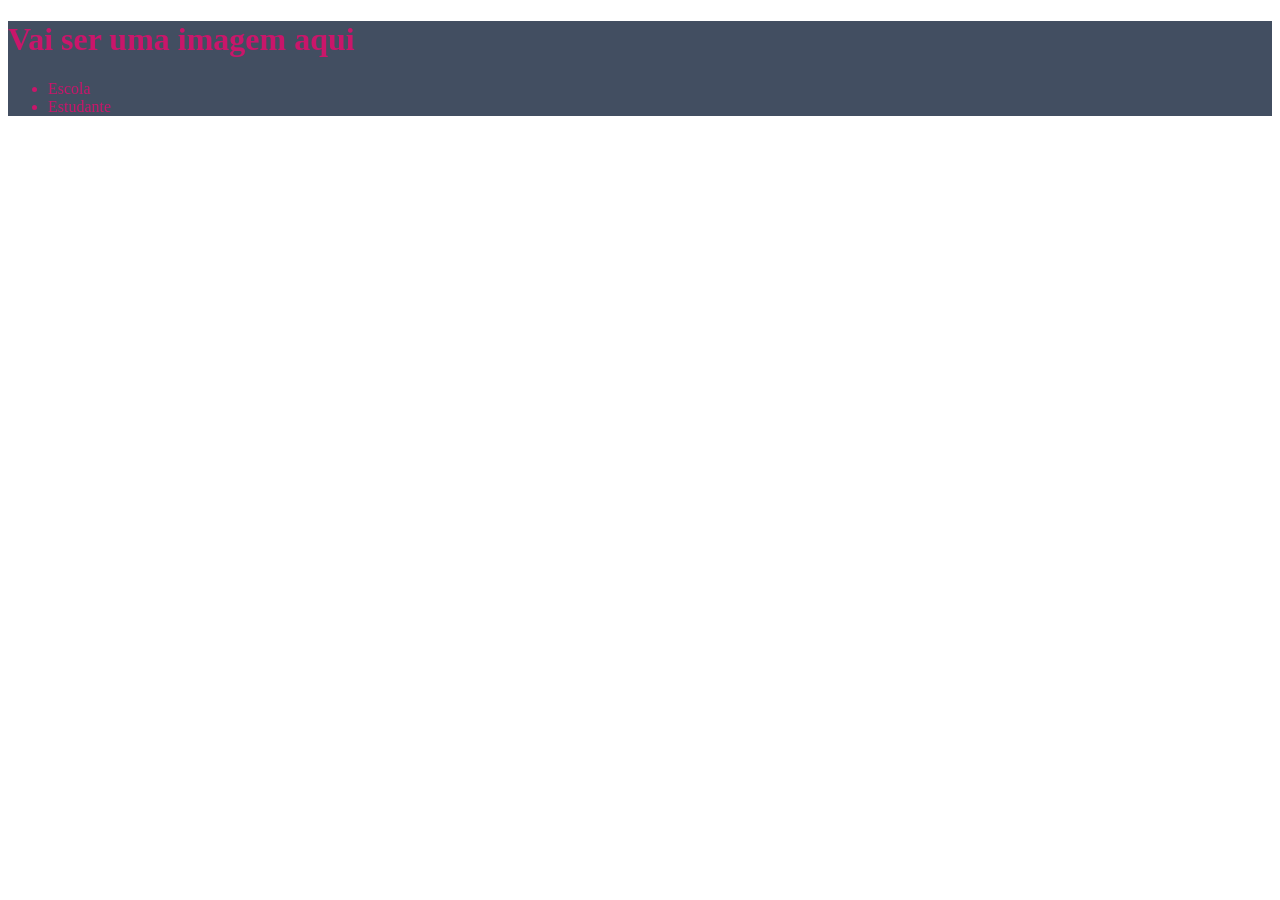
==== inder.html @ 39f5b3ce "Add files via upload" ====
<!DOCTYPE html>
<html lang="en">
<head>
    <meta charset="UTF-8">
    <meta name="viewport" content="width=device-width, initial-scale=1.0">
    <title>Document</title>
<link rel="stylesheet" href="style.css"></head>
<body>
    <header>
        <h1>Vai ser uma imagem aqui</h1>
        <ul>
            <li>Escola</li>
            <li>Estudante</li>
        </ul>
    </header>   
</body>
</html>
---- style.css ----
header {
    background-color: #424E61;
    color: rgb(201, 22, 106);
}
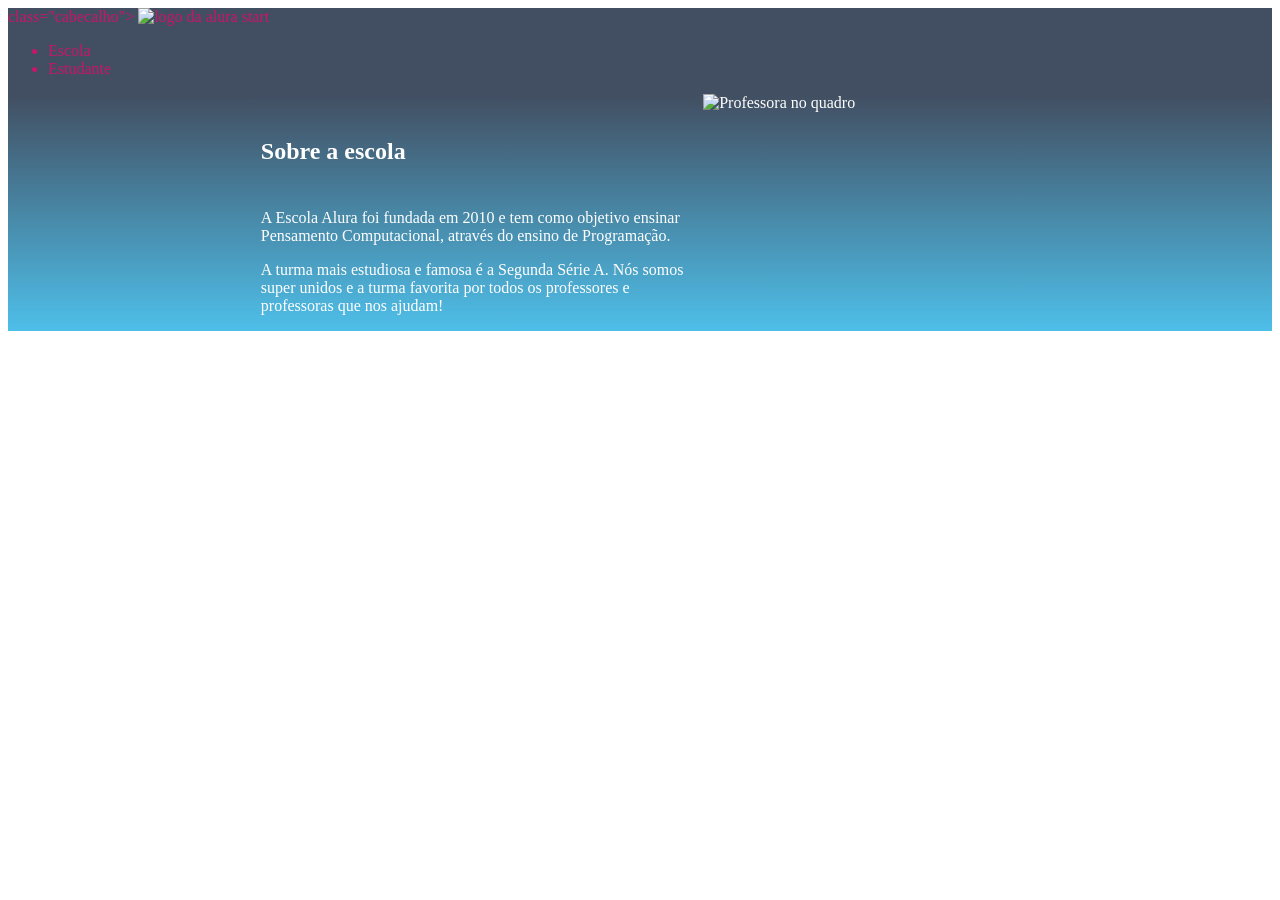
==== commit a3c5972c: "Add files via upload" ====
--- a/inder.html
+++ b/inder.html
@@ -6,12 +6,22 @@
     <title>Document</title>
 <link rel="stylesheet" href="style.css"></head>
 <body>
-    <header>
-        <h1>Vai ser uma imagem aqui</h1>
-        <ul>
-            <li>Escola</li>
-            <li>Estudante</li>
+    <header>class="cabecalho">
+        <img class="cabecalho-imagem" src="alurastart logo.png" alt="logo da alura start">
+        <ul class="cabecalho-lista">
+            <li class="cabecalho-lista-item">Escola</li>
+            <li class="cabecalho-lista-item">Estudante</li>
         </ul>
+    
+    <section class="escola">
+        <div class="escola-div-conteudo">
+            <h2 class="escola-titulo">Sobre a escola</h2>
+            <p class="escola-texto-um">A Escola Alura foi fundada em 2010 e tem como objetivo ensinar Pensamento Computacional, através do ensino de  Programação.</p>
+            <p class="escola-texto-dois">A turma mais estudiosa e famosa é a Segunda Série A. Nós somos super unidos e a turma favorita por todos os professores e professoras que nos ajudam!</p>
+    </div>
+    <img class="escola-imagem" src="Formula-bro.png" alt="Professora no quadro">
+</section>
+
     </header>   
 </body>
 </html>
--- a/style.css
+++ b/style.css
@@ -2,3 +2,18 @@
     background-color: #424E61;
     color: rgb(201, 22, 106);
 }
+.escola-imagem{
+    width: 25%;
+}
+.escola{
+    background-image: linear-gradient(#424E61, #4EBFE9);
+    color: white;
+    display: flex;
+    justify-content: center;   
+}
+.escola-div-conteudo{
+    width: 35%;
+}
+.escola-titulo{
+    padding: 24px 0;
+}
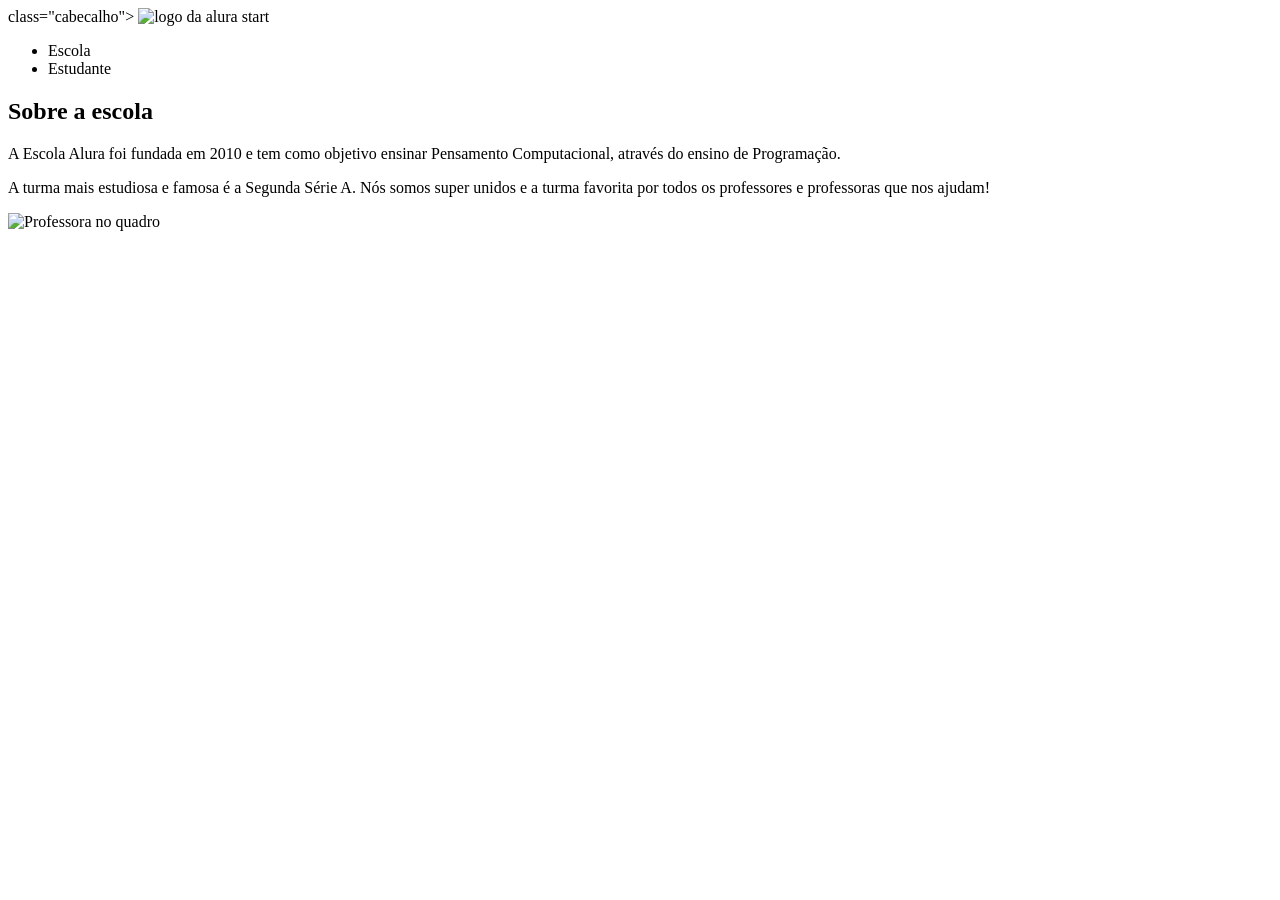
==== commit 6edebb42: "Add files via upload" ====
--- a/inder.html
+++ b/inder.html
@@ -1,10 +1,14 @@
 <!DOCTYPE html>
 <html lang="en">
+    
 <head>
+
     <meta charset="UTF-8">
+    <meta http-equiv="X-UA-Compatible" content="IE=edge">
     <meta name="viewport" content="width=device-width, initial-scale=1.0">
-    <title>Document</title>
-<link rel="stylesheet" href="style.css"></head>
+    <title>equipe alura start</title>
+
+
 <body>
     <header>class="cabecalho">
         <img class="cabecalho-imagem" src="alurastart logo.png" alt="logo da alura start">
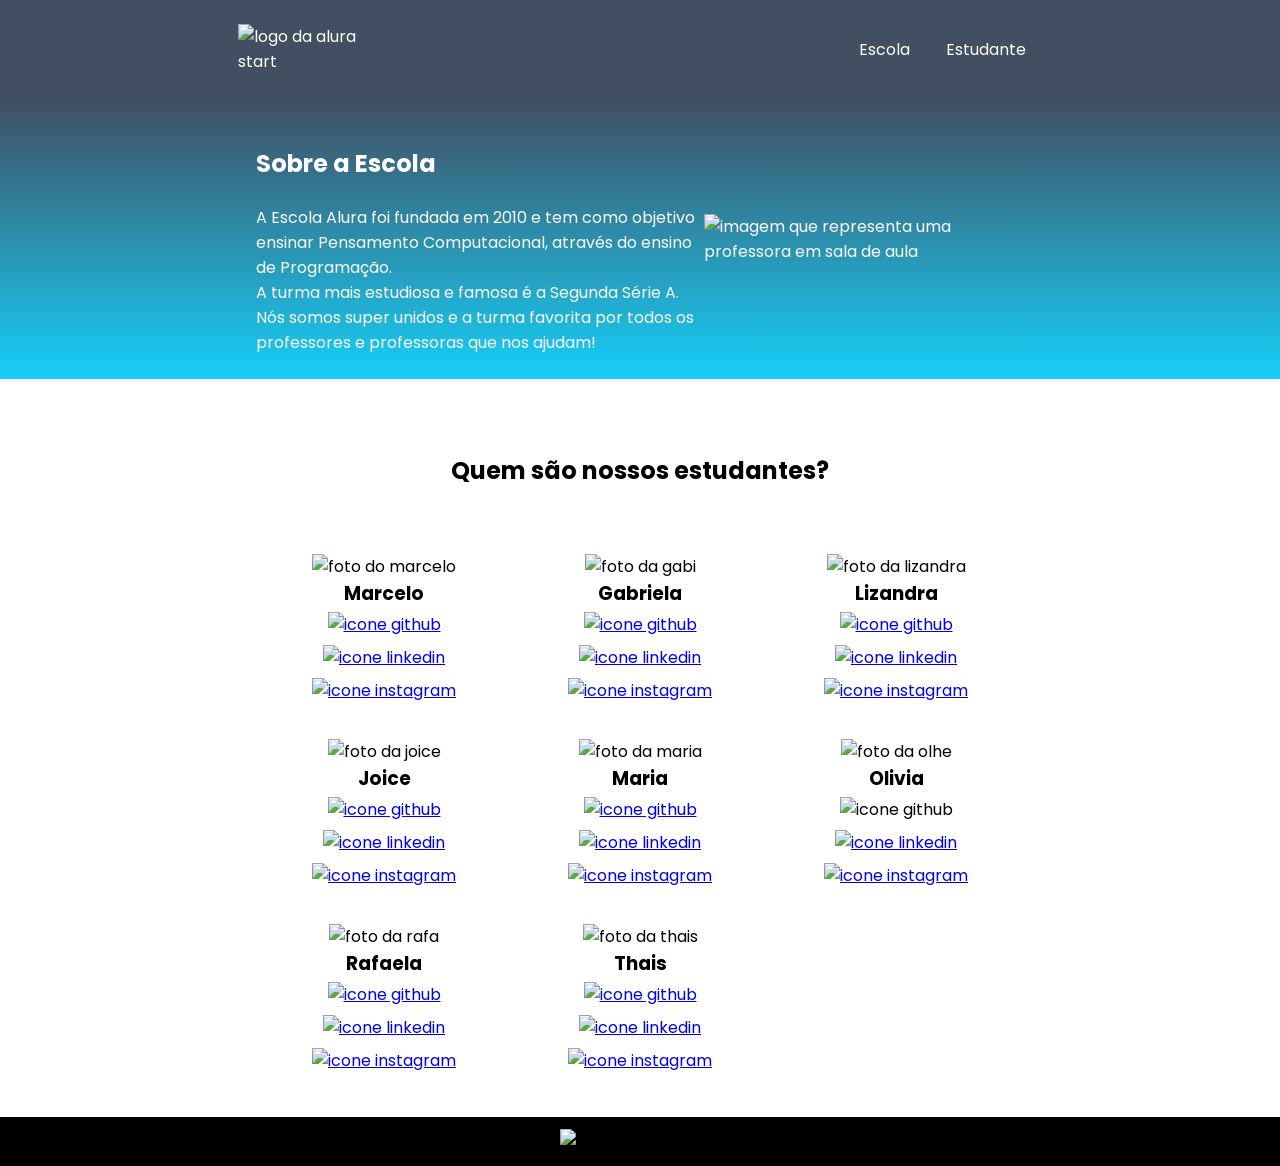
==== commit a39b06f4: "Add files via upload" ====
--- a/inder.html
+++ b/inder.html
@@ -1,31 +1,100 @@
-<!DOCTYPE html>
+<!DOCTYPE html >
 <html lang="en">
-    
-<head>
-
+    <head>
     <meta charset="UTF-8">
     <meta http-equiv="X-UA-Compatible" content="IE=edge">
     <meta name="viewport" content="width=device-width, initial-scale=1.0">
-    <title>equipe alura start</title>
-
-
+    <title>Equipe Alura Start</title>
+    <link rel="stylesheet" href="style.css">
+    <link rel="preconnect" href="https://fonts.googleapis.com">
+    <link rel="preconnect" href="https://fonts.gstatic.com" crossorigin>
+    <link href="https://fonts.googleapis.com/css2?family=Poppins&display=swap" rel="stylesheet">
+</head>
 <body>
-    <header>class="cabecalho">
+    <header class="cabecalho">
         <img class="cabecalho-imagem" src="alurastart logo.png" alt="logo da alura start">
         <ul class="cabecalho-lista">
             <li class="cabecalho-lista-item">Escola</li>
             <li class="cabecalho-lista-item">Estudante</li>
         </ul>
-    
+    </header>
     <section class="escola">
         <div class="escola-div-conteudo">
-            <h2 class="escola-titulo">Sobre a escola</h2>
+            <h2 class="escola-titulo">Sobre a Escola</h2>
             <p class="escola-texto-um">A Escola Alura foi fundada em 2010 e tem como objetivo ensinar Pensamento Computacional, através do ensino de  Programação.</p>
             <p class="escola-texto-dois">A turma mais estudiosa e famosa é a Segunda Série A. Nós somos super unidos e a turma favorita por todos os professores e professoras que nos ajudam!</p>
+        </div>
+        <img class="escola-imagem" src="Formula-bro.png" alt="imagem que representa uma professora em sala de aula">
+    </section>
+    <section class="estudante">
+        <h2 class="estudante-titulo">Quem são nossos estudantes?</h2>
+        <div class="estudante-todos">
+        <span></span>
+        <div class="estudante-div">
+            <img class="estudante-imagem" src="Marcelo.jpeg" alt="foto do marcelo">
+            <h3 class="estudante-nome">Marcelo</h3>
+            <a href="https://github.com/marcelopaludetto"><img class="estudante-icone" src="github.png" alt="icone github"></a>
+            <a href="https://linkedin.com/marcelopaludetto"><img class="estudante-icone" src="linkedin.png" alt="icone linkedin"></a>
+            <a href="https://instagram.com/marcelopaludetto"><img class="estudante-icone" src="instagram.png" alt="icone instagram"></a>
+        </div>
+        <div class="estudante-div">
+            <img class="estudante-imagem" src="Gabi.jpg" alt="foto da gabi">
+            <h3 class="estudante-nome">Gabriela</h3>
+            <a href="https://github.com/GabrielaM-L"><img class="estudante-icone" src="github.png" alt="icone github"></a>
+            <a href="https://www.linkedin.com/in/gabriela-marcomini-de-lima/"><img class="estudante-icone" src="linkedin.png" alt="icone linkedin"></a>
+            <a href="https://www.instagram.com/gabriela_marcomini/"><img class="estudante-icone" src="instagram.png" alt="icone instagram"></a>
+        </div>
+        <div class="estudante-div">
+            <img class="estudante-imagem" src="Liz.jpg" alt="foto da lizandra">
+            <h3 class="estudante-nome">Lizandra</h3>
+            <a href="https://github.com/LizandraDuarte40"><img class="estudante-icone" src="github.png" alt="icone github"></a>
+            <a href="https://www.linkedin.com/in/lizandrarlm-duarte/"><img class="estudante-icone" src="linkedin.png" alt="icone linkedin"></a>
+            <a href="https://www.instagram.com/lizandrarlm"><img class="estudante-icone" src="instagram.png" alt="icone instagram"></a>
+        </div>
+        <span></span>
+        <span></span>
+        <div class="estudante-div">
+            <img class="estudante-imagem" src="Joice.jpg" alt="foto da joice">
+            <h3 class="estudante-nome">Joice</h3>
+            <a href="https://github.com/JoiceAlura"><img class="estudante-icone" src="github.png" alt="icone github"></a>
+            <a href="https://www.linkedin.com/in/joicebarbaresco/"><img class="estudante-icone" src="linkedin.png" alt="icone linkedin"></a>
+            <a href="https://www.instagram.com/joicebarbaresco/"><img class="estudante-icone" src="instagram.png" alt="icone instagram"></a>
+        </div>
+        <div class="estudante-div">
+            <img class="estudante-imagem" src="Maria.jpg" alt="foto da maria">
+            <h3 class="estudante-nome">Maria</h3>
+            <a href="https://github.com/MagePSR"><img class="estudante-icone" src="github.png" alt="icone github"></a>
+            <a href="https://www.linkedin.com/in/mariageovanna"><img class="estudante-icone" src="linkedin.png" alt="icone linkedin"></a>
+            <a href="https://www.instagram.com/magpsr/"><img class="estudante-icone" src="instagram.png" alt="icone instagram"></a>
+        </div>
+        <div class="estudante-div">
+            <img class="estudante-imagem" src="Olivia.jpg" alt="foto da olhe">
+            <h3 class="estudante-nome">Olivia</h3>
+            <img class="estudante-icone" src="github.png" alt="icone github">
+            <a href="https://www.linkedin.com/in/olhe/"><img class="estudante-icone" src="linkedin.png" alt="icone linkedin"></a>
+            <a href="https://github.com/olhe12"><img class="estudante-icone" src="instagram.png" alt="icone instagram"></a>
+        </div>
+        <span></span>
+        <span></span>
+        <div class="estudante-div">
+            <img class="estudante-imagem" src="Rafa.jpg" alt="foto da rafa">
+            <h3 class="estudante-nome">Rafaela</h3>
+            <a href="https://github.com/rafaelamunhoz12"><img class="estudante-icone" src="github.png" alt="icone github"></a>
+            <a href="http://linkedin.com/in/rafaela-felix-munhoz-oliveira-02160a10a"><img class="estudante-icone" src="linkedin.png" alt="icone linkedin"></a>
+            <a href="https://www.instagram.com/rafafmo/"><img class="estudante-icone" src="instagram.png" alt="icone instagram"></a>
+        </div>
+        <div class="estudante-div">
+            <img class="estudante-imagem" src="Thais.jpg" alt="foto da thais">
+            <h3 class="estudante-nome">Thais</h3>
+            <a href="https://github.com/Thaispianucci"><img class="estudante-icone" src="github.png" alt="icone github"></a>
+            <a href="https://www.linkedin.com/in/thais-pianucci-benedicto-54a9a416/"><img class="estudante-icone" src="linkedin.png" alt="icone linkedin"></a>
+            <a href="https://www.instagram.com/thaispianucci/"><img class="estudante-icone" src="instagram.png" alt="icone instagram"></a>
+        </div>
+
     </div>
-    <img class="escola-imagem" src="Formula-bro.png" alt="Professora no quadro">
-</section>
-
-    </header>   
+    </section>
+    <footer class="rodape">
+        <img class="rodape-imagem"src="alurastart logo.png" alt="logo da alura start">
+    </footer>
 </body>
-</html>+</html>
--- a/style.css
+++ b/style.css
@@ -0,0 +1,85 @@
+*{
+    margin: 0;
+    padding: 0;
+}
+body {
+    font-family: 'Poppins', sans-serif;
+}
+.cabecalho {
+    background-color: #424E61;
+    color: white;
+    display: flex;
+    justify-content: space-around;
+    align-items: center;
+    padding: 24px 0;
+}
+
+.cabecalho-imagem{
+    width: 10%;
+}
+
+.cabecalho-lista-item{
+    display: inline-block;
+    margin: 0 16px;
+    font-size: 16px;
+}
+
+.escola-imagem{
+    width: 25%;
+}
+
+.escola{
+    background-image: linear-gradient(#424E61,#16CFF8);
+    color:white;
+    display: flex;
+    justify-content: center;
+    align-items: center;
+    padding: 24px 0;
+}
+
+.escola-div-conteudo{
+    width: 35%;
+}
+
+
+.escola-titulo{
+    padding: 24px 0;
+}
+
+.estudante{
+    padding: 24px 0;
+}
+.estudante-imagem{
+    width: 120px;
+}
+
+.estudante-icone{
+    width: 24px;
+    padding: 4px 8px;
+}
+
+.estudante-div{
+    text-align: center;
+    padding: 16px 0;
+}
+
+.estudante-titulo{
+    text-align: center;
+    padding: 50px 0;
+}
+
+.estudante-todos{
+    display: grid;
+    grid-template-columns: 20% 20% 20% 20% 20%;
+}
+
+.rodape{
+    background-color: black;
+    text-align: center;
+}
+
+.rodape-imagem{
+    height: 60px;
+    padding: 12px 0;
+   
+}
